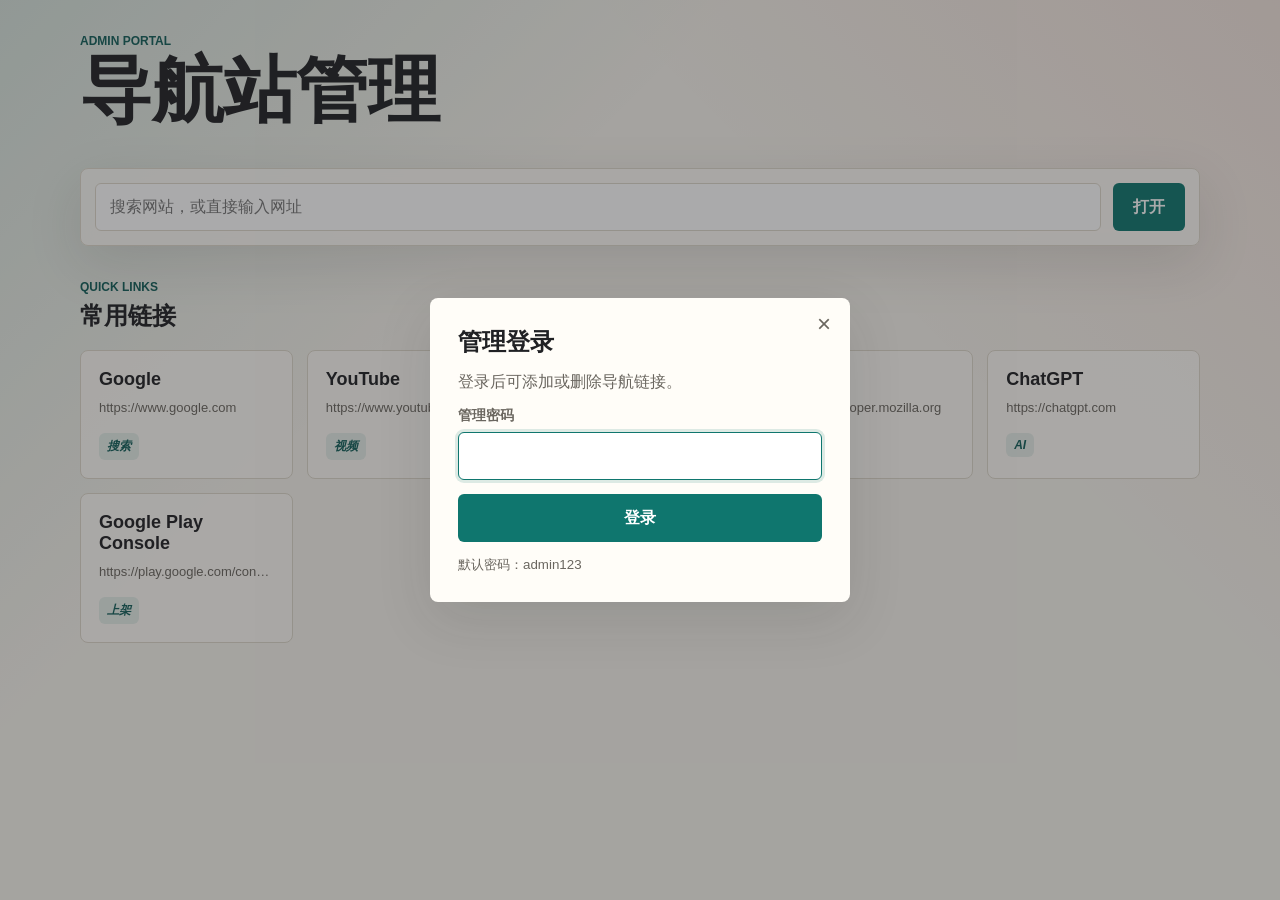
==== sun/index.html @ a3686322 "Add files via upload" ====
<!doctype html>
<html lang="zh-CN">
  <head>
    <meta charset="utf-8" />
    <meta name="viewport" content="width=device-width, initial-scale=1" />
    <base href="../" />
    <title>导航站管理</title>
    <link rel="stylesheet" href="styles.css" />
  </head>
  <body>
    <main class="shell">
      <header class="topbar">
        <div>
          <p class="eyebrow">Admin Portal</p>
          <h1>导航站管理</h1>
        </div>
      </header>

      <section class="search-panel" aria-label="搜索">
        <form id="searchForm" class="search-form">
          <input
            id="searchInput"
            type="search"
            placeholder="搜索网站，或直接输入网址"
            autocomplete="off"
          />
          <button type="submit">打开</button>
        </form>
      </section>

      <section class="section-head">
        <div>
          <p class="eyebrow">Quick Links</p>
          <h2>常用链接</h2>
        </div>
        <button id="addLinkButton" class="admin-only" type="button">添加链接</button>
      </section>

      <section id="linkGrid" class="link-grid" aria-live="polite"></section>
    </main>

    <div id="modalBackdrop" class="modal-backdrop" hidden>
      <section class="modal" role="dialog" aria-modal="true" aria-labelledby="modalTitle">
        <button class="close-button" id="closeModal" type="button" aria-label="关闭">×</button>

        <form id="loginForm" class="modal-view">
          <h2 id="modalTitle">管理登录</h2>
          <p>登录后可添加或删除导航链接。</p>
          <label>
            管理密码
            <input id="passwordInput" type="password" autocomplete="current-password" />
          </label>
          <button type="submit">登录</button>
          <small id="loginHint">默认密码：admin123</small>
        </form>

        <form id="linkForm" class="modal-view" hidden>
          <h2>添加链接</h2>
          <label>
            名称
            <input id="linkName" type="text" placeholder="例如：Google" maxlength="24" />
          </label>
          <label>
            网址
            <input id="linkUrl" type="url" placeholder="https://example.com" />
          </label>
          <label>
            分类
            <input id="linkCategory" type="text" placeholder="工具 / 学习 / 工作" maxlength="18" />
          </label>
          <button type="submit">保存链接</button>
        </form>
      </section>
    </div>

    <script src="script.js"></script>
  </body>
</html>
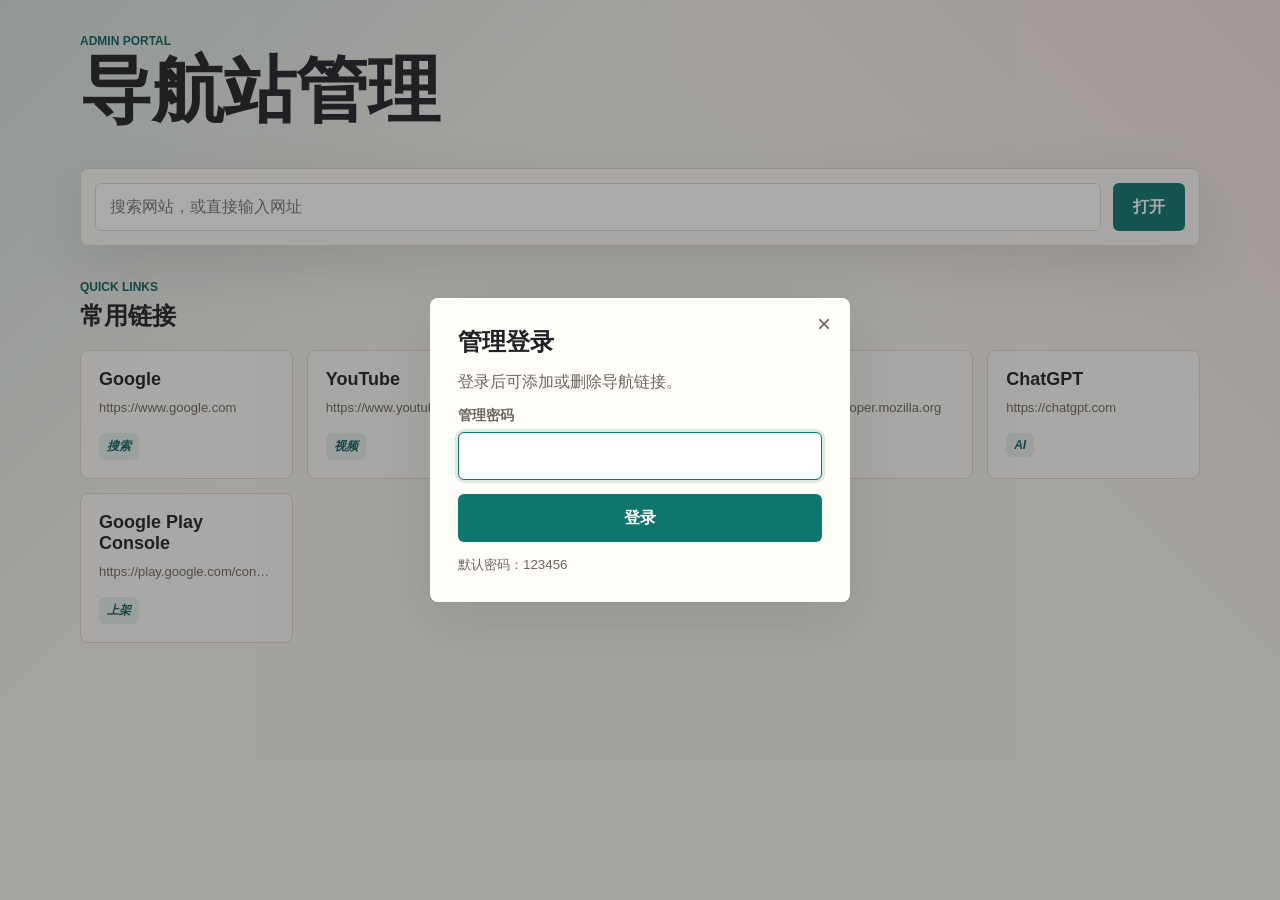
==== commit da081b4c: "Update default password hint in index.html" ====
--- a/sun/index.html
+++ b/sun/index.html
@@ -51,7 +51,7 @@
             <input id="passwordInput" type="password" autocomplete="current-password" />
           </label>
           <button type="submit">登录</button>
-          <small id="loginHint">默认密码：admin123</small>
+          <small id="loginHint">默认密码：123456</small>
         </form>
 
         <form id="linkForm" class="modal-view" hidden>
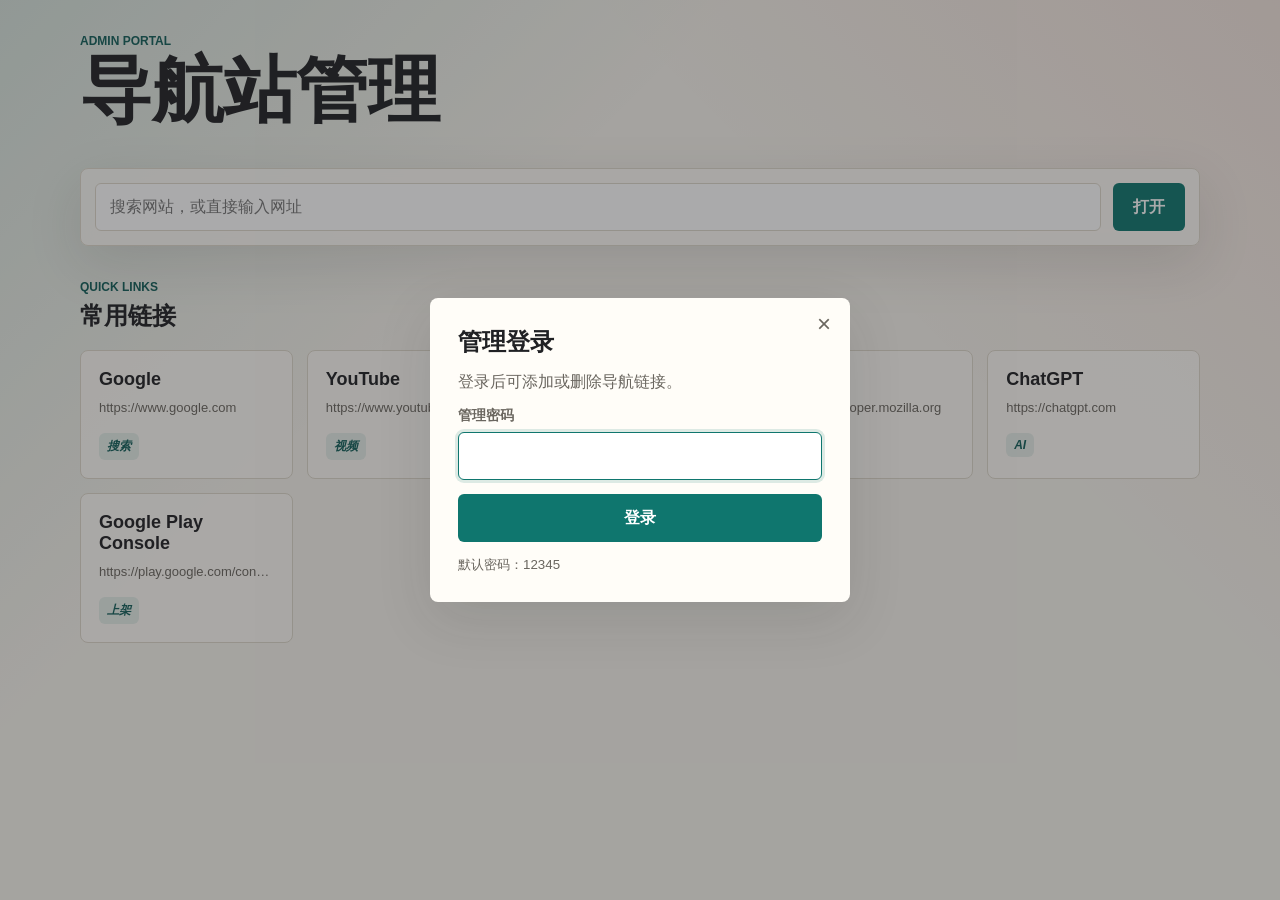
==== commit 53ef374a: "Update default password in login hint" ====
--- a/sun/index.html
+++ b/sun/index.html
@@ -51,7 +51,7 @@
             <input id="passwordInput" type="password" autocomplete="current-password" />
           </label>
           <button type="submit">登录</button>
-          <small id="loginHint">默认密码：123456</small>
+          <small id="loginHint">默认密码：12345</small>
         </form>
 
         <form id="linkForm" class="modal-view" hidden>
